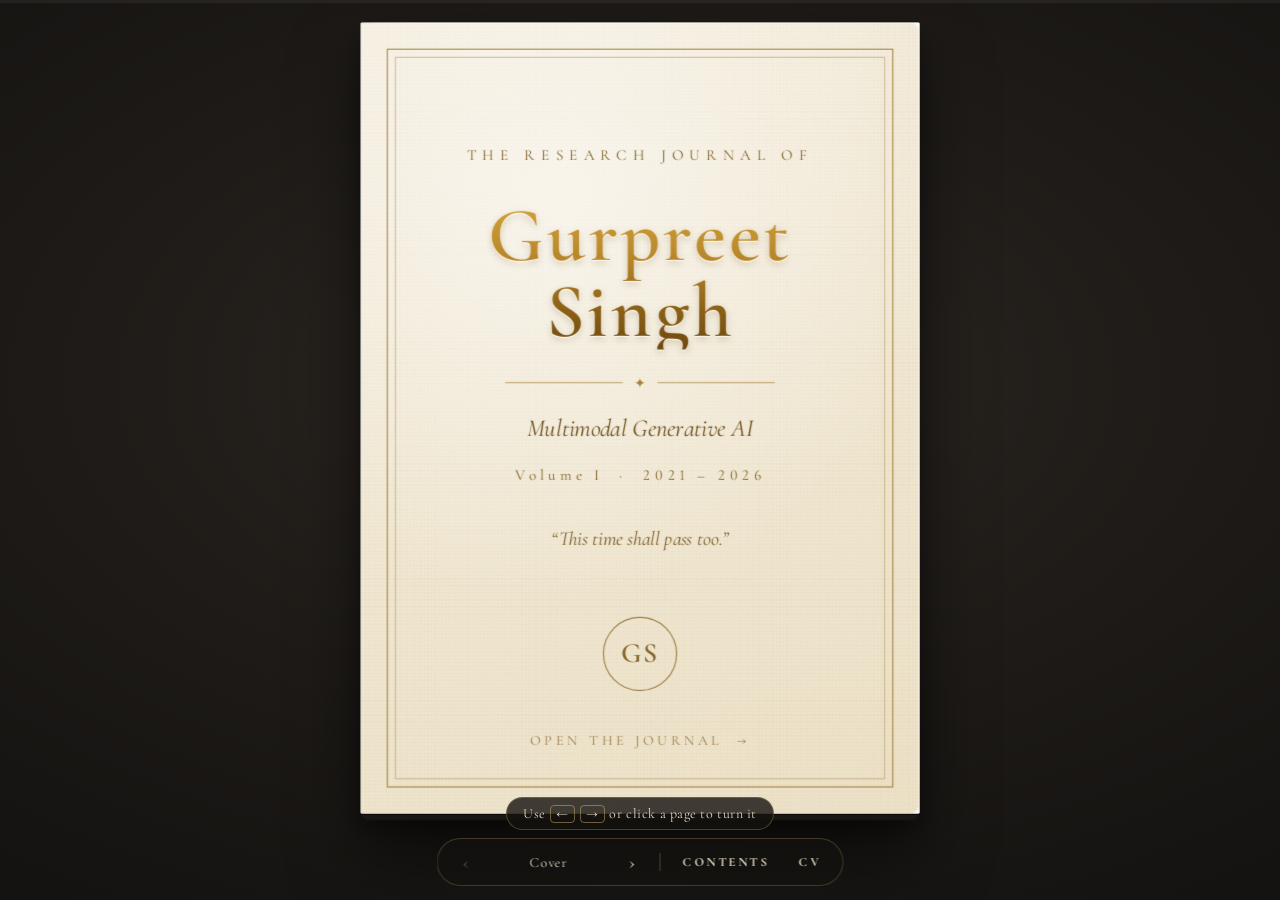
==== index.html @ 4947794e "Research journal website A book-style personal academic site: cover-to-cover reading with 3D page tu" ====
<!doctype html>
<html lang="en">
<head>
<meta charset="utf-8">
<meta name="viewport" content="width=device-width, initial-scale=1, viewport-fit=cover">
<title>Gurpreet Singh — A Research Journal</title>
<meta name="description" content="Gurpreet Singh, MSc (by Research) student at Universiti Putra Malaysia, working on multimodal generative AI: generating sound and music from images. Read his research journal from cover to cover.">
<meta name="author" content="Gurpreet Singh">
<meta property="og:title" content="Gurpreet Singh — A Research Journal">
<meta property="og:description" content="Multimodal generative AI researcher at Universiti Putra Malaysia. Best Paper Award, IEEE ISCI 2026.">
<meta property="og:type" content="profile">
<meta property="og:image" content="assets/img/portrait.jpg">
<meta name="theme-color" content="#1b1916">
<link rel="icon" href="assets/img/favicon.svg" type="image/svg+xml">
<link rel="preconnect" href="https://fonts.googleapis.com">
<link rel="preconnect" href="https://fonts.gstatic.com" crossorigin>
<link href="https://fonts.googleapis.com/css2?family=Cormorant+Garamond:ital,wght@0,500;0,600;0,700;1,500;1,600&family=EB+Garamond:ital,wght@0,400;0,500;0,600;1,400;1,500&display=swap" rel="stylesheet">
<link rel="stylesheet" href="assets/css/book.css">
<script>document.documentElement.classList.add('js');</script>
<script type="application/ld+json">
{"@context":"https://schema.org","@type":"Person","name":"Gurpreet Singh",
 "jobTitle":"MSc (by Research) student in Computer Science",
 "affiliation":{"@type":"CollegeOrUniversity","name":"Universiti Putra Malaysia"},
 "alumniOf":{"@type":"CollegeOrUniversity","name":"Woosong University"},
 "email":"mailto:gs75240@student.upm.edu.my",
 "sameAs":["https://orcid.org/0000-0003-3584-1283","https://scholar.google.com/citations?user=wusDrJgAAAAJ"],
 "knowsAbout":["Multimodal generative AI","Latent diffusion","Image-to-audio generation","Vision-language models"]}
</script>
</head>
<body>

<div class="progress" aria-hidden="true"><span id="progress"></span></div>

<main class="scene" id="scene">
<div class="stage" id="stage">
<div class="book" id="book" aria-label="Gurpreet Singh — A Research Journal">

<!-- 0 · COVER -->
<section class="page cover bare" id="cover" data-chapter="Cover">
  <div class="cover-inner">
    <div class="cover-frame">
      <p class="cover-kicker">The Research Journal of</p>
      <h1 class="cover-name">Gurpreet<br>Singh</h1>
      <div class="cover-orn" aria-hidden="true"><span></span><i>✦</i><span></span></div>
      <p class="cover-sub">Multimodal Generative AI</p>
      <p class="cover-vol">Volume I &nbsp;·&nbsp; 2021 – 2026</p>
      <p class="cover-quote">“This time shall pass too.”</p>
      <div class="cover-mono" aria-hidden="true">GS</div>
      <p class="cover-hint">Open the journal &nbsp;→</p>
    </div>
  </div>
</section>

<!-- 1 · FRONTISPIECE (verso) -->
<section class="page bare" id="frontispiece" data-chapter="Frontispiece">
  <div class="pg">
    <div class="body center-col">
      <figure class="frontis">
        <img src="assets/img/portrait.jpg" alt="Portrait of Gurpreet Singh in a navy suit and tie" width="1080" height="1080">
        <figcaption>The author, 2026</figcaption>
      </figure>
      <blockquote class="my-quote">
        <p>“This time shall pass too.”</p>
        <cite>— the line I live by</cite>
      </blockquote>
    </div>
  </div>
</section>

<!-- 2 · TITLE PAGE (recto) -->
<section class="page bare" id="title" data-chapter="Title">
  <div class="pg">
    <div class="body title-page">
      <p class="tp-kicker">A Research Journal</p>
      <h2 class="tp-name">Gurpreet Singh</h2>
      <p class="tp-sub">On teaching machines to hear what images show</p>
      <div class="orn" aria-hidden="true">❦</div>
      <p class="tp-aff">Master of Science (by Research) in Computer Science<br>Faculty of Computer Science and Information Technology<br>Universiti Putra Malaysia</p>
      <p class="tp-places">India &nbsp;·&nbsp; South Korea &nbsp;·&nbsp; Japan &nbsp;·&nbsp; Malaysia</p>
      <p class="tp-vol">Volume I &nbsp;·&nbsp; MMXXI – MMXXVI</p>
    </div>
  </div>
</section>

<!-- 3 · HOW TO READ (verso) -->
<section class="page" id="reading" data-chapter="How to read this journal">
  <div class="pg">
    <header class="rh"></header>
    <div class="body small-print">
      <h3 class="mini-h">How to read this journal</h3>
      <ul class="howto">
        <li><b>Turn a page</b> with the → and ← keys, by clicking the right or left page, or with the arrows below the book.</li>
        <li><b>On a phone</b>, swipe left and right.</li>
        <li><b>Jump to a chapter</b> from the Contents on the facing page.</li>
        <li><b>Download the CV</b> at any time from the button below the book.</li>
      </ul>
      <div class="orn small" aria-hidden="true">✦</div>
      <p>Every fact in these pages is taken from my academic record, publications and certificates. Photographs are from my own collection.</p>
      <div class="imprint">
        <p>© 2026 Gurpreet Singh</p>
        <p>Text current as of November 2026</p>
        <p>Set in Cormorant Garamond and EB Garamond</p>
      </div>
    </div>
    <p class="maxim">Read the whole story before you judge the chapter.</p>
    <footer class="folio"></footer>
  </div>
</section>

<!-- 4 · CONTENTS (recto) -->
<section class="page" id="contents" data-chapter="Contents">
  <div class="pg">
    <header class="rh"></header>
    <div class="body">
      <h3 class="section-h">Contents</h3>
      <ol class="toc">
        <li><a data-goto="preface"><span class="t">Preface</span><span class="d"></span><span class="pn"></span></a></li>
        <li><a data-goto="voices"><span class="n"></span><span class="t">Voices for the Hard Chapters</span><span class="d"></span><span class="pn"></span></a></li>
        <li><a data-goto="ch1"><span class="n">I</span><span class="t">Beginnings — India</span><span class="d"></span><span class="pn"></span></a></li>
        <li><a data-goto="ch2"><span class="n">II</span><span class="t">Four Years in Daejeon</span><span class="d"></span><span class="pn"></span></a></li>
        <li><a data-goto="ch3"><span class="n">III</span><span class="t">A Scholar's Journey to Japan</span><span class="d"></span><span class="pn"></span></a></li>
        <li><a data-goto="graduation"><span class="n"></span><span class="t">Interlude — Graduation, 2025</span><span class="d"></span><span class="pn"></span></a></li>
        <li><a data-goto="ch4"><span class="n">IV</span><span class="t">Serdang, Malaysia</span><span class="d"></span><span class="pn"></span></a></li>
        <li><a data-goto="ch5"><span class="n">V</span><span class="t">Hearing What Images Show</span><span class="d"></span><span class="pn"></span></a></li>
        <li><a data-goto="ch6"><span class="n">VI</span><span class="t">Publications</span><span class="d"></span><span class="pn"></span></a></li>
        <li><a data-goto="ch7"><span class="n">VII</span><span class="t">Honours and Awards</span><span class="d"></span><span class="pn"></span></a></li>
        <li><a data-goto="ch8"><span class="n">VIII</span><span class="t">Service and Teaching</span><span class="d"></span><span class="pn"></span></a></li>
        <li><a data-goto="appendix"><span class="n"></span><span class="t">Appendix — Skills and Languages</span><span class="d"></span><span class="pn"></span></a></li>
        <li><a data-goto="places"><span class="n"></span><span class="t">Places in this Journal</span><span class="d"></span><span class="pn"></span></a></li>
        <li><a data-goto="colophon"><span class="n"></span><span class="t">Colophon and Correspondence</span><span class="d"></span><span class="pn"></span></a></li>
      </ol>
    </div>
    <p class="maxim">Know where you're going before anyone asks.</p>
    <footer class="folio"></footer>
  </div>
</section>

<!-- 5 · PREFACE (verso) -->
<section class="page" id="preface" data-chapter="Preface">
  <div class="pg">
    <header class="rh"></header>
    <div class="body">
      <h3 class="section-h">Preface</h3>
      <p class="dropcap">If you look at a photograph of a shoreline, a forest or a busy street, you can almost hear it. My research asks whether a machine can learn to do the same: to look at a single image and produce the sound or music that belongs to it.</p>
      <p>This journal collects the five years that led me to that question. It begins in India, continues through four years of study in Daejeon, South Korea, and a scholarship journey to Japan, and arrives at Universiti Putra Malaysia, where I am now a Master of Science (by Research) student in computer science.</p>
      <p>The chapters follow the places in order. Photographs appear as plates between them, and the papers I have written are gathered in a bibliography near the end. You can read it from cover to cover, as it was written, or jump to any chapter from the contents.</p>
      <p class="sign">— Gurpreet Singh<br><span>Serdang, November 2026</span></p>
    </div>
    <p class="maxim">I don't wait for the perfect moment. I make the moment perfect.</p>
    <footer class="folio"></footer>
  </div>
</section>

<!-- 6 · AT A GLANCE (recto) -->
<section class="page" id="glance" data-chapter="Preface">
  <div class="pg">
    <header class="rh"></header>
    <div class="body">
      <h3 class="mini-h">At a glance</h3>
      <dl class="glance">
        <div><dt>4</dt><dd>peer-reviewed papers in 2026, all as first author</dd></div>
        <div><dt>Best Paper</dt><dd>IEEE Symposium on Computers &amp; Informatics (ISCI 2026), Kuala Lumpur</dd></div>
        <div><dt>3.94 / 4.50</dt><dd>BSc in Data Science, Woosong University — First Class with Distinction</dd></div>
        <div><dt>Winning team</dt><dd>Young Leaders in Project competition, Xiamen University, China, 2026</dd></div>
        <div><dt>SIGGRAPH Asia</dt><dd>Selected Student Volunteer, Kuala Lumpur, December 2026</dd></div>
      </dl>
      <p class="quiet">Research interests: multimodal generative AI, cross-modal representation learning, latent diffusion for audio and music, vision–language models, and the evaluation of multimodal foundation models.</p>
    </div>
    <p class="maxim">Let results do the talking — and give them plenty to say.</p>
    <footer class="folio"></footer>
  </div>
</section>

<!-- VOICES I (verso) -->
<section class="page" id="voices" data-chapter="Voices">
  <div class="pg">
    <header class="rh"></header>
    <div class="body">
      <h3 class="section-h">Voices for the Hard Chapters</h3>
      <p class="voices-intro">When a chapter turns hard, I read these six. Each wrote through prison, illness, heartbreak or neglect — and the work outlived the sadness.</p>
      <div class="voice">
        <img src="assets/img/voices/dostoevsky.jpg" alt="Portrait of Fyodor Dostoevsky by Vasily Perov, 1872" loading="lazy">
        <div><p class="v-line">“Pain and suffering are always inevitable for a large intelligence and a deep heart.”</p>
        <p class="v-who">Fyodor Dostoevsky, 1821–1881 · <i>Crime and Punishment</i></p>
        <p class="v-life">Faced a mock execution in 1849, then four years of hard labour in Siberia.</p></div>
      </div>
      <div class="voice">
        <img src="assets/img/voices/kafka.jpg" alt="Photograph of Franz Kafka, 1923" loading="lazy">
        <div><p class="v-line">“A cage went in search of a bird.”</p>
        <p class="v-who">Franz Kafka, 1883–1924 · <i>Zürau Aphorisms</i></p>
        <p class="v-life">Asked his friend Max Brod to burn his unpublished work; died of tuberculosis at forty.</p></div>
      </div>
      <div class="voice">
        <img src="assets/img/voices/keats.jpg" alt="Portrait of John Keats by William Hilton" loading="lazy">
        <div><p class="v-line">“Here lies one whose name was writ in water.”</p>
        <p class="v-who">John Keats, 1795–1821 · <i>his chosen epitaph</i></p>
        <p class="v-life">Died in Rome at twenty-five, convinced his poetry would be forgotten.</p></div>
      </div>
    </div>
    <p class="maxim">Sadness is a chapter, not the book.</p>
    <footer class="folio"></footer>
  </div>
</section>

<!-- VOICES II (recto) -->
<section class="page" id="voices2" data-chapter="Voices">
  <div class="pg">
    <header class="rh"></header>
    <div class="body">
      <div class="voice">
        <img src="assets/img/voices/kierkegaard.jpg" alt="Pencil sketch of Søren Kierkegaard, around 1840" loading="lazy">
        <div><p class="v-line">“Life can only be understood backwards; but it must be lived forwards.”</p>
        <p class="v-who">Søren Kierkegaard, 1813–1855 · <i>Journals, 1843</i></p>
        <p class="v-life">Broke off his engagement to Regine Olsen, the love of his life, and died at forty-two.</p></div>
      </div>
      <div class="voice">
        <img src="assets/img/voices/nietzsche.jpg" alt="Photograph of Friedrich Nietzsche, around 1875" loading="lazy">
        <div><p class="v-line">“He who has a why to live can bear almost any how.”</p>
        <p class="v-who">Friedrich Nietzsche, 1844–1900 · <i>Twilight of the Idols</i></p>
        <p class="v-life">Collapsed in Turin in 1889 and spent his last eleven years unable to write.</p></div>
      </div>
      <div class="voice">
        <img src="assets/img/voices/schopenhauer.jpg" alt="Photograph of Arthur Schopenhauer, 1859" loading="lazy">
        <div><p class="v-line">“Life swings like a pendulum backward and forward between pain and boredom.”</p>
        <p class="v-who">Arthur Schopenhauer, 1788–1860 · <i>The World as Will and Representation</i></p>
        <p class="v-life">His masterwork was ignored for over thirty years; recognition came only in his final decade.</p></div>
      </div>
      <p class="voices-close">Their sadness was real, and so was what they made of it.<br><span>This time shall pass too.</span></p>
    </div>
    <p class="maxim">Great minds lost things too. What they built next is the story.</p>
    <footer class="folio"></footer>
  </div>
</section>

<!-- 7 · CHAPTER I — INDIA (verso) -->
<section class="page chapter" id="ch1" data-chapter="I · Beginnings">
  <div class="pg">
    <header class="rh"></header>
    <div class="body">
      <p class="ch-num">Chapter I</p>
      <h3 class="ch-title">Beginnings — India</h3>
      <p class="ch-epi">Before machine learning, there was security: learning how systems fail.</p>
      <p class="dropcap">My first serious study of computing was on the defensive side. Between 2018 and 2020 I completed a two-year Certification in Advanced Cybersecurity at CyberX Technologies in India, learning networking, system security, ethical hacking and digital forensics.</p>
      <ul class="timeline">
        <li><span class="yr">2011</span><span>All India Rank 1187 in the Unified Cyber Olympiad (UCO), a national computer and information-technology olympiad.</span></li>
        <li><span class="yr">2018–20</span><span>Certification in Advanced Cybersecurity (CACS), CyberX Technologies — a two-year diploma.</span></li>
        <li><span class="yr">2021–22</span><span>Invited guest lecture on cybersecurity for undergraduate students at the Jaypee Institute of Information Technology (JIIT), recorded in the JIIT Annual Report 2021–22.</span></li>
      </ul>
    </div>
    <p class="maxim">Learn how things break before you try to build them.</p>
    <footer class="folio"></footer>
  </div>
</section>

<!-- 8 · CHAPTER II — KOREA (recto) -->
<section class="page chapter" id="ch2" data-chapter="II · Daejeon">
  <div class="pg">
    <header class="rh"></header>
    <div class="body">
      <p class="ch-num">Chapter II</p>
      <h3 class="ch-title">Four Years in Daejeon</h3>
      <p class="ch-epi">Woosong University, South Korea · 2021 – 2025</p>
      <p class="dropcap">In February 2021 I began a Bachelor of Science at the Endicott College of International Studies, Woosong University, majoring in Data Science in the Department of Future Technologies, with a minor in the Future Technology Management Convergence Track.</p>
      <p>I graduated in February 2025 with First Class with Distinction and a cumulative GPA of 3.94 out of 4.50. A merit scholarship supported every semester of the degree — 50% each term, rising to 70% in one. The courses I enjoyed most, and earned A+ in, were Generative AI, Essential Mathematics for AI, AI and Digital Forensics, Algorithms and Cybersecurity.</p>
      <p>My final-year capstone project ranked first among 300 students.</p>
      <div class="facts">
        <div><b>3.94</b><span>CGPA out of 4.50</span></div>
        <div><b>1st</b><span>of 300 capstone projects</span></div>
        <div><b>8 / 8</b><span>semesters on merit scholarship</span></div>
      </div>
    </div>
    <p class="maxim">Talent opens the door. Discipline keeps it open.</p>
    <footer class="folio"></footer>
  </div>
</section>

<!-- 9 · KOREA CONTINUED (verso) -->
<section class="page" id="ch2b" data-chapter="II · Daejeon">
  <div class="pg">
    <header class="rh"></header>
    <div class="body">
      <h4 class="sub-h">Beyond the classroom</h4>
      <p>From 2021 to 2024 I was president and instructor of the university's Cybersecurity Club, which grew to more than a hundred students from many countries. I taught its workshops on networking fundamentals, ethical hacking and network defence. I also served as a Resident Assistant at SolBridge International School of Business.</p>
      <h4 class="sub-h">Industry projects</h4>
      <ul class="entries">
        <li><b>SeAH Steel Industries</b>, Seoul · 2024 — a computer-vision and OCR system that reads steel-bundle IDs on a moving conveyor, coping with tilted rods, occlusion and motion blur. <i>Capstone Project Completion Award.</i></li>
        <li><b>Netvision Telecom</b>, Daejeon · 2024 — a CNN-based waste-classification system.</li>
        <li><b>Daejeon University &amp; Chungnam National University hackathon</b> · 2024 — team lead for a three-day prototype of a regional food-ordering service.</li>
      </ul>
      <p class="quiet">Also in Korea: Cybersecurity Club President Award, LINC 3.0 Participation Award and recognition from the Daejeon Integrated Support Centre for Foreign Residents (2024); an award at the UCLG World Congress, Daejeon (2022).</p>
    </div>
    <p class="maxim">Lead when nobody asks you to. That's when it counts.</p>
    <footer class="folio"></footer>
  </div>
</section>

<!-- 10 · PLATES KOREA (recto) -->
<section class="page plates" id="plates-korea" data-chapter="Plates">
  <div class="pg">
    <header class="rh"></header>
    <div class="body plate-col">
      <figure class="plate">
        <img src="assets/img/woosong.jpg" alt="Gurpreet Singh in a long coat beside the Woosong University flag" loading="lazy" style="object-position:50% 30%">
        <figcaption><span class="pl">Plate I</span> At Woosong University, Daejeon.</figcaption>
      </figure>
      <figure class="plate">
        <img src="assets/img/seoul.jpg" alt="Gurpreet Singh standing in front of an illuminated I Love Seoul sign" loading="lazy">
        <figcaption><span class="pl">Plate II</span> Seoul.</figcaption>
      </figure>
    </div>
    <p class="maxim">Go where you're a stranger. That's where you grow.</p>
    <footer class="folio"></footer>
  </div>
</section>

<!-- 11 · PLATE SCHOLARS (verso) -->
<section class="page plates" id="plate-scholars" data-chapter="Plates">
  <div class="pg">
    <header class="rh"></header>
    <div class="body plate-col">
      <figure class="plate tall">
        <img src="assets/img/scholars-ceremony.jpg" alt="Gurpreet Singh receiving a certificate at the Woosong Scholars Certificate ceremony in 2024" loading="lazy" style="object-position:50% 25%">
        <figcaption><span class="pl">Plate III</span> Receiving the Woosong Scholars Certificate, Daejeon, 2024 — one of thirty students selected across the university.</figcaption>
      </figure>
    </div>
    <p class="maxim">Being selected is good. Deserving it every day is better.</p>
    <footer class="folio"></footer>
  </div>
</section>

<!-- 12 · CHAPTER III — JAPAN (recto) -->
<section class="page chapter" id="ch3" data-chapter="III · Japan">
  <div class="pg">
    <header class="rh"></header>
    <div class="body">
      <p class="ch-num">Chapter III</p>
      <h3 class="ch-title">A Scholar's Journey to Japan</h3>
      <p class="ch-epi">Fukuoka and Osaka · 2024</p>
      <p class="dropcap">In 2024 I was named a Woosong Foundation Scholar, one of thirty students chosen from across the university for a fully funded programme in Fukuoka and Osaka. The photographs in this chapter come from that visit.</p>
      <figure class="plate inline">
        <img src="assets/img/japan-hills.jpg" alt="Green rolling hills under low clouds in Japan" loading="lazy">
        <figcaption><span class="pl">Plate IV</span> Japan, 2024.</figcaption>
      </figure>
    </div>
    <p class="maxim">Opportunity doesn't knock twice. Answer — and dress for it.</p>
    <footer class="folio"></footer>
  </div>
</section>

<!-- 13 · PLATES JAPAN (verso) -->
<section class="page plates" id="plates-japan" data-chapter="Plates">
  <div class="pg">
    <header class="rh"></header>
    <div class="body plate-col">
      <figure class="plate">
        <img src="assets/img/japan-3.jpg" alt="Gurpreet Singh sitting on a rock on a green hillside in Japan" loading="lazy" style="object-position:62% 50%">
        <figcaption><span class="pl">Plate V</span> On the hillside, Japan, 2024.</figcaption>
      </figure>
      <figure class="plate">
        <img src="assets/img/japan-1.jpg" alt="Gurpreet Singh standing in a wide green meadow with a tree behind him, Japan" loading="lazy">
        <figcaption><span class="pl">Plate VI</span> A meadow under the clouds, Japan, 2024.</figcaption>
      </figure>
    </div>
    <p class="maxim">Stand still long enough to see how far you've come.</p>
    <footer class="folio"></footer>
  </div>
</section>

<!-- 14 · INTERLUDE — GRADUATION (recto) -->
<section class="page" id="graduation" data-chapter="Interlude">
  <div class="pg">
    <header class="rh"></header>
    <div class="body">
      <h3 class="section-h">Interlude — Graduation, 2025</h3>
      <p>In February 2025 I graduated from Woosong University with a Bachelor of Science in Data Science, First Class with Distinction.</p>
      <div class="plate-pair">
        <figure class="plate">
          <img src="assets/img/graduation-stage.jpg" alt="Gurpreet Singh in academic dress receiving his degree on stage" loading="lazy">
          <figcaption><span class="pl">Plate VII</span> On stage.</figcaption>
        </figure>
        <figure class="plate">
          <img src="assets/img/diploma.jpg" alt="Gurpreet Singh in a graduation gown shaking hands with a professor" loading="lazy" style="object-position:50% 30%">
          <figcaption><span class="pl">Plate VIII</span> Diploma in hand.</figcaption>
        </figure>
      </div>
    </div>
    <p class="maxim">A degree is a receipt. What you do with it is the investment.</p>
    <footer class="folio"></footer>
  </div>
</section>

<!-- 15 · CHAPTER IV — MALAYSIA (verso) -->
<section class="page chapter" id="ch4" data-chapter="IV · Serdang">
  <div class="pg">
    <header class="rh"></header>
    <div class="body">
      <p class="ch-num">Chapter IV</p>
      <h3 class="ch-title">Serdang, Malaysia</h3>
      <p class="ch-epi">Universiti Putra Malaysia · 2026 –</p>
      <div class="side-photo">
        <figure class="plate">
          <img src="assets/img/upm.jpg" alt="Gurpreet Singh standing in front of a Universiti Putra Malaysia banner" loading="lazy" style="object-position:50% 40%">
          <figcaption><span class="pl">Plate IX</span> UPM, 2026.</figcaption>
        </figure>
        <div>
          <p class="dropcap">In March 2026 I began a Master of Science (by Research) in Computer Science at the Faculty of Computer Science and Information Technology, Universiti Putra Malaysia, supervised by Ts. Dr. Siti Khadijah Ali.</p>
          <p>My thesis, in the field of computer graphics, is on cross-modal generation: producing audio and music from still images with latent diffusion. I expect to complete it in March 2028.</p>
        </div>
      </div>
      <p>Within the first year came the IEEE ISCI 2026 Best Paper Award in Kuala Lumpur, and a place as a student volunteer at SIGGRAPH Asia 2026 in the same city.</p>
    </div>
    <p class="maxim">Change the city if you must. Never change the standard.</p>
    <footer class="folio"></footer>
  </div>
</section>

<!-- 16 · CHAPTER V — RESEARCH (recto) -->
<section class="page chapter" id="ch5" data-chapter="V · Research">
  <div class="pg">
    <header class="rh"></header>
    <div class="body">
      <p class="ch-num">Chapter V</p>
      <h3 class="ch-title">Hearing What Images Show</h3>
      <p class="ch-epi">From a single picture to a minute of sound</p>
      <h4 class="sub-h">LongSoundscape · Best Paper Award, IEEE ISCI 2026</h4>
      <p class="dropcap">Most image-to-audio models stop at about ten seconds, because they are trained on short windows. LongSoundscape reaches 30 to 60 seconds without retraining. CLIP identifies the main sound source in an image, a planner lays out overlapping segments that each describe a variation of that sound, AudioLDM generates every segment, and cosine crossfades join them into one continuous soundscape — three to six times the usual length.</p>
      <figure class="flow" aria-label="LongSoundscape pipeline">
        <div class="step"><b>Image</b><span>one photograph</span></div><i>→</i>
        <div class="step"><b>CLIP</b><span>finds the sound source</span></div><i>→</i>
        <div class="step"><b>Planner</b><span>overlapping segments</span></div>
        <div class="step"><b>AudioLDM</b><span>generates each segment</span></div><i>→</i>
        <div class="step"><b>Crossfade</b><span>joins the segments</span></div><i>→</i>
        <div class="step out"><b>30–60 s</b><span>continuous soundscape</span></div>
        <figcaption>Figure 1 — How LongSoundscape turns one image into a minute of sound.</figcaption>
      </figure>
      <p class="quiet">With Ts. Dr. Siti Khadijah Ali. Proceedings of the IEEE Symposium on Computers &amp; Informatics, Kuala Lumpur, 2026.</p>
    </div>
    <p class="maxim">Don't settle for ten seconds when the world deserves a minute.</p>
    <footer class="folio"></footer>
  </div>
</section>

<!-- 17 · RESEARCH CONTINUED (verso) -->
<section class="page" id="ch5b" data-chapter="V · Research">
  <div class="pg">
    <header class="rh"></header>
    <div class="body">
      <h4 class="sub-h">SC-M2U · music from the layout of an image</h4>
      <p>SC-M2U encodes the foreground and the background of an image separately and routes each through gated cross-modal attention to its own music stem: the foreground shapes the melody, the background the accompaniment. Region-aware conditioning beat a single global embedding, though only by a small margin — a result that pushes me towards models whose representations are learned, not just assembled.</p>
      <h4 class="sub-h">Reading the whole field</h4>
      <p>Alongside the systems, I write systematic reviews that follow the PRISMA 2020 method, with reproducible search and screening pipelines in Python:</p>
      <ul class="entries tight">
        <li>215 studies on unified models that understand and generate images, video and speech;</li>
        <li>238 studies on text-to-comic and manga generation;</li>
        <li>176 studies on multimodality in cybersecurity (manuscript).</li>
      </ul>
      <p class="quiet">Their clearest lesson: results across papers are often not comparable, and key comparisons rarely report variance.</p>
    </div>
    <p class="maxim">Small result? Say so. Honesty is a competitive advantage.</p>
    <footer class="folio"></footer>
  </div>
</section>

<!-- 18 · CHAPTER VI — PUBLICATIONS (recto) -->
<section class="page chapter" id="ch6" data-chapter="VI · Publications">
  <div class="pg">
    <header class="rh"></header>
    <div class="body">
      <p class="ch-num">Chapter VI</p>
      <h3 class="ch-title">Publications</h3>
      <ol class="biblio">
        <li><span class="tag">J3</span><div><b>G. Singh</b>, “Unified Multimodal Foundation Models Across Vision, Speech, and Language: A Systematic Review,” <i>Quillstone Journal of Multidisciplinary Research</i>, 2026. Accepted, in press.</div></li>
        <li><span class="tag">J2</span><div><b>G. Singh</b>, “Text-to-Comic and Manga Generation: A Systematic Review of Methods, Datasets and Evaluation, 2020–2026,” <i>ReCIBE</i>, Universidad de Guadalajara, 2026. Accepted, in press.</div></li>
        <li><span class="tag">J1</span><div><b>G. Singh</b>, “SC-M2U: Mapping Spatial Composition in Images to Multi-Track Music Through Cross-Modal Gated Alignment,” <i>ICTACT Journal on Image and Video Processing</i>, 17(1), 4034–4041, 2026. <a href="https://doi.org/10.21917/ijivp.2026.0564" target="_blank" rel="noopener">doi:10.21917/ijivp.2026.0564</a></div></li>
        <li><span class="tag">C1</span><div><b>G. Singh</b> and S. K. Ali, “LongSoundscape: Hierarchical Image-to-Long-Audio Generation Using Segment-Wise Latent Diffusion,” <i>Proc. IEEE Symposium on Computers &amp; Informatics (ISCI 2026)</i>, Kuala Lumpur, 2026. <b class="award">Best Paper Award.</b></div></li>
      </ol>
      <p class="quiet center">Full list on <a href="https://scholar.google.com/citations?user=wusDrJgAAAAJ" target="_blank" rel="noopener">Google Scholar</a> · <a href="https://orcid.org/0000-0003-3584-1283" target="_blank" rel="noopener">ORCID</a></p>
    </div>
    <p class="maxim">Ideas are cheap. Published work is the currency.</p>
    <footer class="folio"></footer>
  </div>
</section>

<!-- 19 · CHAPTER VII — HONOURS (verso) -->
<section class="page chapter" id="ch7" data-chapter="VII · Honours">
  <div class="pg">
    <header class="rh"></header>
    <div class="body">
      <p class="ch-num">Chapter VII</p>
      <h3 class="ch-title">Honours and Awards</h3>
      <ul class="timeline honours">
        <li><span class="yr">2026</span><span><b>Best Paper Award</b>, IEEE Symposium on Computers &amp; Informatics (ISCI 2026), Kuala Lumpur.</span></li>
        <li><span class="yr">2026</span><span><b>Winning team</b>, Young Leaders in Project competition, Xiamen University, China.</span></li>
        <li><span class="yr">2024</span><span><b>Woosong Foundation Scholar</b> — one of thirty students selected university-wide for a funded programme in Japan.</span></li>
        <li><span class="yr">2024</span><span><b>First Place</b>, Final-Year Capstone Project, Woosong University (first of 300).</span></li>
        <li><span class="yr">2021–25</span><span><b>Academic Merit Scholarship</b>, Woosong University, every semester.</span></li>
        <li><span class="yr">2024</span><span>Cybersecurity Club President Award · SeAH Steel Capstone Completion Award · LINC 3.0 Participation Award.</span></li>
        <li><span class="yr">2022</span><span>Award, UCLG World Congress, Daejeon.</span></li>
        <li><span class="yr">2011</span><span>All India Rank 1187, Unified Cyber Olympiad.</span></li>
      </ul>
    </div>
    <p class="maxim">Win quietly. Let the record make the noise.</p>
    <footer class="folio"></footer>
  </div>
</section>

<!-- 20 · PLATES TEACHING (recto) -->
<section class="page plates" id="plates-teaching" data-chapter="Plates">
  <div class="pg">
    <header class="rh"></header>
    <div class="body plate-col">
      <figure class="plate">
        <img src="assets/img/lecture.jpg" alt="Gurpreet Singh presenting a slide titled Image to Text in a classroom" loading="lazy" style="object-position:50% 45%">
        <figcaption><span class="pl">Plate X</span> Presenting work on image-to-text generation.</figcaption>
      </figure>
      <figure class="plate">
        <img src="assets/img/talk-korea.jpg" alt="Gurpreet Singh holding flowers beside a screen that reads thank you in Korean" loading="lazy" style="object-position:50% 35%">
        <figcaption><span class="pl">Plate XI</span> “감사합니다” — the closing slide of a talk in Korea.</figcaption>
      </figure>
    </div>
    <p class="maxim">Explain it simply, or you haven't won the argument.</p>
    <footer class="folio"></footer>
  </div>
</section>

<!-- 21 · CHAPTER VIII — SERVICE (verso) -->
<section class="page chapter" id="ch8" data-chapter="VIII · Service">
  <div class="pg">
    <header class="rh"></header>
    <div class="body">
      <p class="ch-num">Chapter VIII</p>
      <h3 class="ch-title">Service and Teaching</h3>
      <ul class="entries">
        <li><b>Student Volunteer, SIGGRAPH Asia 2026</b> · 30 Nov – 4 Dec 2026<br><span class="quiet">ACM SIGGRAPH Conference and Exhibition on Computer Graphics and Interactive Techniques in Asia, Kuala Lumpur Convention Centre.</span></li>
        <li><b>President and Instructor, Cybersecurity Club</b> · 2021 – 2024<br><span class="quiet">Woosong University; workshops on networking, ethical hacking and network defence.</span></li>
        <li><b>Invited Guest Lecturer</b> · 2021 – 2022<br><span class="quiet">Jaypee Institute of Information Technology, India — cybersecurity for undergraduates.</span></li>
        <li><b>Resident Assistant</b> · 2021 – 2022<br><span class="quiet">SolBridge International School of Business, Daejeon.</span></li>
      </ul>
      <h4 class="sub-h">Conferences attended</h4>
      <p class="quiet">IEEE ISCI 2026, Kuala Lumpur (author and presenter) · SECON International, 4th Annual ISC2 Chapter Conference, 2025 · The European AI Conference, 2025 · International Conference on Platform and AI Society in Asia.</p>
    </div>
    <p class="maxim">Show up for the work nobody notices. Someone always does.</p>
    <footer class="folio"></footer>
  </div>
</section>

<!-- 22 · APPENDIX (recto) -->
<section class="page" id="appendix" data-chapter="Appendix">
  <div class="pg">
    <header class="rh"></header>
    <div class="body">
      <h3 class="section-h">Appendix — Skills and Languages</h3>
      <dl class="defs">
        <dt>Research</dt><dd>Multimodal generative AI, latent diffusion (AudioLDM), vision–language models (CLIP), cross-modal attention, computer vision and OCR, systematic reviews (PRISMA 2020).</dd>
        <dt>Programming</dt><dd>Python, R, SQL, JavaScript.</dd>
        <dt>Machine learning</dt><dd>PyTorch, TensorFlow, Keras, Hugging Face, OpenCV.</dd>
        <dt>Tools</dt><dd>Git, Docker, Linux, LaTeX, Google Cloud, AWS, Zotero.</dd>
        <dt>Security</dt><dd>Networking, system security, ethical hacking, digital forensics.</dd>
        <dt>Languages</dt><dd>English (fluent; TOEIC 915/990) · Hindi and Punjabi (native) · Korean (intermediate) · Bahasa Malaysia (basic).</dd>
        <dt>Certificates</dt><dd>Advanced Cybersecurity (CACS, two-year diploma) · Scrum Foundation Professional (CertiProf) · Introduction to Cybersecurity (Cisco) · Blockchain Essentials (IBM).</dd>
        <dt>Industry</dt><dd>SeAH Steel Industries (2024) · Netvision Telecom (2024) · Mentorness, NLP remote intern (2024).</dd>
      </dl>
    </div>
    <p class="maxim">Skills are what you have. Character is how you use them.</p>
    <footer class="folio"></footer>
  </div>
</section>

<!-- 23 · PLACES (verso) -->
<section class="page" id="places" data-chapter="Places">
  <div class="pg">
    <header class="rh"></header>
    <div class="body">
      <h3 class="section-h">Places in this Journal</h3>
      <ul class="places">
        <li><span class="pl-name">India</span><span class="pl-what">beginnings · cybersecurity diploma · JIIT lecture</span></li>
        <li><span class="pl-name">South Korea</span><span class="pl-what">Daejeon and Seoul · BSc, 2021–2025</span></li>
        <li><span class="pl-name">Japan</span><span class="pl-what">Fukuoka and Osaka · Woosong Foundation Scholar, 2024</span></li>
        <li><span class="pl-name">Malaysia</span><span class="pl-what">Serdang and Kuala Lumpur · MSc by Research, 2026–</span></li>
        <li><span class="pl-name">China</span><span class="pl-what">Xiamen University · Young Leaders in Project, 2026</span></li>
      </ul>
      <figure class="plate inline">
        <img src="assets/img/seaside.jpg" alt="Gurpreet Singh standing on a pebble beach by the sea under a blue sky" loading="lazy" style="object-position:50% 45%">
        <figcaption><span class="pl">Plate XII</span> Between chapters.</figcaption>
      </figure>
    </div>
    <p class="maxim">Home is wherever the work is worth doing.</p>
    <footer class="folio"></footer>
  </div>
</section>

<!-- 24 · COLOPHON (recto) -->
<section class="page" id="colophon" data-chapter="Colophon">
  <div class="pg">
    <header class="rh"></header>
    <div class="body colophon">
      <h3 class="section-h">Correspondence</h3>
      <p>I am glad to hear from researchers, labs and programmes working on multimodal generation, audio, vision–language models or their evaluation.</p>
      <ul class="contact">
        <li><span>Email</span><a href="mailto:gs75240@student.upm.edu.my">gs75240@student.upm.edu.my</a></li>
        <li><span>ORCID</span><a href="https://orcid.org/0000-0003-3584-1283" target="_blank" rel="noopener">0000-0003-3584-1283</a></li>
        <li><span>Scholar</span><a href="https://scholar.google.com/citations?user=wusDrJgAAAAJ" target="_blank" rel="noopener">Google Scholar profile</a></li>
        <li><span>Address</span><span>Faculty of Computer Science and Information Technology, Universiti Putra Malaysia, 43400 UPM Serdang, Selangor, Malaysia</span></li>
      </ul>
      <p class="center"><a class="cv-btn" href="assets/docs/Gurpreet_Singh_CV.pdf" target="_blank" rel="noopener">Download the full CV (PDF)</a></p>
      <div class="orn" aria-hidden="true">❦</div>
      <p class="quiet center">Colophon — set in Cormorant Garamond and EB Garamond; last revised November 2026. Portraits of Dostoevsky, Kafka, Keats, Kierkegaard, Nietzsche and Schopenhauer are in the public domain (Wikimedia Commons).</p>
    </div>
    <p class="maxim">Don't wait for the right door. Knock on the nearest one.</p>
    <footer class="folio"></footer>
  </div>
</section>

<!-- 25 · BACK COVER (verso) -->
<section class="page backcover bare" id="back" data-chapter="Back cover">
  <div class="cover-inner">
    <div class="cover-frame back-frame">
      <div class="cover-mono" aria-hidden="true">GS</div>
      <p class="back-blurb">A journal of five years of study, research and travel — from India to Daejeon, Japan and Serdang — and of one question: what does a picture sound like?</p>
      <div class="cover-orn" aria-hidden="true"><span></span><i>✦</i><span></span></div>
      <p class="back-small">Gurpreet Singh · Universiti Putra Malaysia</p>
      <p class="back-small"><a href="mailto:gs75240@student.upm.edu.my">gs75240@student.upm.edu.my</a></p>
      <button class="restart" type="button" data-goto-index="0">Close the journal ↺</button>
    </div>
  </div>
</section>

</div><!-- /book -->
</div><!-- /stage -->
</main>

<nav class="controls" aria-label="Journal navigation">
  <button type="button" id="prev" aria-label="Previous page">‹</button>
  <span id="counter" aria-live="polite">Cover</span>
  <button type="button" id="next" aria-label="Next page">›</button>
  <span class="sep" aria-hidden="true"></span>
  <button type="button" id="toContents" class="text-btn">Contents</button>
  <a class="text-btn" href="assets/docs/Gurpreet_Singh_CV.pdf" target="_blank" rel="noopener">CV</a>
</nav>

<div class="hint" id="hint" role="status"><span class="h-desk">Use <kbd>←</kbd> <kbd>→</kbd> or click a page to turn it</span><span class="h-touch">Swipe to turn the pages</span></div>

<script src="assets/js/book.js" defer></script>
</body>
</html>
---- assets/css/book.css ----
/* =========================================================
   Gurpreet Singh — A Research Journal
   A book you read from cover to cover. Static, no build step.
   ========================================================= */

:root{
  --pw:480px;            /* page width  (design units, scaled by JS) */
  --ph:680px;            /* page height */
  --s:1;                 /* scale set by JS */

  --paper:#fdfbf6;
  --paper-2:#f6f1e6;
  --ink:#1f1b16;
  --ink-soft:#4a433a;
  --muted:#7a7064;
  --rule:#d8cfbf;
  --accent:#7a2a22;      /* oxblood */
  --gold:#d1b06a;
  --gold-2:#a8883f;
  --leather:#1d2733;
  --leather-2:#121a23;
  --desk:#191714;

  --serif-display:'Cormorant Garamond', 'Cormorant', Garamond, 'Times New Roman', serif;
  --serif:'EB Garamond', Garamond, 'Times New Roman', serif;
  --turn:900ms;
}

*{box-sizing:border-box;margin:0;padding:0}
html,body{height:100%}
body{
  background:
    radial-gradient(1200px 700px at 50% 42%, #2c2722 0%, #1c1916 55%, #121110 100%);
  background-color:var(--desk);
  color:var(--ink);
  font-family:var(--serif);
  -webkit-font-smoothing:antialiased;
  overflow:hidden;
}
a{color:var(--accent);text-decoration:none;border-bottom:1px solid rgba(122,42,34,.25)}
a:hover{border-bottom-color:var(--accent)}
img{display:block;max-width:100%}

/* ---------- scene & scaling ---------- */
.scene{position:fixed;inset:0 0 64px 0;display:flex;align-items:center;justify-content:center;perspective:2600px}
.stage{
  width:calc(var(--pw) * 2);height:var(--ph);
  transform:scale(var(--s));transform-origin:center center;
  flex:none;position:relative;perspective:3200px;perspective-origin:50% 45%;
}
html[data-mode="single"] .stage{width:var(--pw)}

.book{position:relative;width:100%;height:100%;transform-style:preserve-3d;transition:transform var(--turn) cubic-bezier(.645,.045,.355,1)}
html[data-mode="spread"] .book.closed-front{transform:translateX(-25%)}
html[data-mode="spread"] .book.closed-back{transform:translateX(25%)}

/* ---------- pages (shared) ---------- */
.page{
  position:relative;width:var(--pw);height:var(--ph);overflow:hidden;
  background:
    radial-gradient(130% 90% at 50% 40%, var(--paper) 0%, var(--paper) 62%, var(--paper-2) 100%);
  color:var(--ink);font-size:14px;line-height:1.52;
}
.page.verso::after,.page.recto::after{content:"";position:absolute;top:0;bottom:0;width:46px;pointer-events:none}
.page.recto::after{left:0;background:linear-gradient(90deg, rgba(0,0,0,.16), rgba(0,0,0,.05) 35%, transparent)}
.page.verso::after{right:0;background:linear-gradient(270deg, rgba(0,0,0,.16), rgba(0,0,0,.05) 35%, transparent)}
.page.cover::after,.page.backcover::after{display:none}

.pg{position:absolute;inset:0;padding:34px 46px 26px;display:flex;flex-direction:column}
.rh{height:18px;font-family:var(--serif-display);font-size:11.5px;letter-spacing:.22em;text-transform:uppercase;color:var(--muted);border-bottom:1px solid var(--rule);padding-bottom:4px}
.verso .rh{text-align:left}
.recto .rh{text-align:right}
.body{flex:1;min-height:0;overflow:hidden;padding-top:16px}
.folio{height:18px;padding-top:6px;text-align:center;font-family:var(--serif-display);font-size:12.5px;font-weight:600;color:var(--muted);letter-spacing:.08em}
.verso .folio{text-align:left}
.recto .folio{text-align:right}

p{margin:0 0 9px;text-align:justify;hyphens:auto;-webkit-hyphens:auto}
.quiet{color:var(--ink-soft);font-size:13px}
.center{text-align:center}
b{font-weight:600}

.section-h{font-family:var(--serif-display);font-weight:600;font-size:30px;line-height:1.05;margin:4px 0 14px;letter-spacing:.01em}
.mini-h{font-family:var(--serif-display);font-weight:700;font-size:15px;letter-spacing:.24em;text-transform:uppercase;margin:6px 0 12px;color:var(--ink)}
.sub-h{font-family:var(--serif-display);font-weight:700;font-size:16.5px;margin:10px 0 5px;color:var(--ink)}
.sub-h:first-child{margin-top:2px}

.dropcap::first-letter{
  float:left;font-family:var(--serif-display);font-weight:600;font-size:54px;line-height:.82;
  padding:5px 7px 0 0;color:var(--accent)
}
.orn{text-align:center;color:var(--gold-2);font-size:20px;margin:12px 0}
.orn.small{font-size:13px;margin:12px 0}

/* chapter openers */
.ch-num{font-family:var(--serif-display);font-size:13px;letter-spacing:.32em;text-transform:uppercase;color:var(--accent);text-align:center;margin:10px 0 4px}
.ch-title{font-family:var(--serif-display);font-weight:600;font-size:32px;line-height:1.05;text-align:center;margin-bottom:6px}
.ch-epi{font-family:var(--serif-display);font-style:italic;font-size:16px;color:var(--ink-soft);text-align:center;margin-bottom:16px;padding-bottom:12px;border-bottom:1px solid var(--rule)}

/* lists */
.timeline{list-style:none;margin-top:6px}
.timeline li{display:grid;grid-template-columns:64px 1fr;gap:10px;padding:6px 0;border-bottom:1px dotted var(--rule);font-size:13.5px;line-height:1.42}
.timeline li:last-child{border-bottom:0}
.timeline .yr{font-family:var(--serif-display);font-weight:700;font-size:14px;color:var(--accent);padding-top:1px}
.honours li{padding:5px 0}

.entries{list-style:none}
.entries li{position:relative;padding-left:14px;margin:0 0 8px;font-size:13.5px;line-height:1.45;text-align:left}
.entries li::before{content:"";position:absolute;left:1px;top:.6em;width:4px;height:4px;background:var(--gold-2);transform:rotate(45deg)}
.entries.tight li{margin-bottom:3px}

.glance{display:grid;gap:0;margin:2px 0 14px}
.glance div{display:grid;grid-template-columns:118px 1fr;gap:12px;padding:10px 0;border-bottom:1px solid var(--rule);align-items:baseline}
.glance div:first-child{border-top:1px solid var(--rule)}
.glance dt{font-family:var(--serif-display);font-weight:700;font-size:21px;line-height:1.05;color:var(--accent)}
.glance dd{font-size:13.5px;line-height:1.4;color:var(--ink)}

.defs{display:grid;grid-template-columns:112px 1fr;gap:7px 12px;font-size:13.2px;line-height:1.42}
.defs dt{font-family:var(--serif-display);font-weight:700;font-size:11.5px;letter-spacing:.1em;text-transform:uppercase;color:var(--accent);padding-top:2px}

/* bibliography */
.biblio{list-style:none;margin-top:4px}
.biblio li{display:grid;grid-template-columns:30px 1fr;gap:8px;padding:8px 0;border-bottom:1px dotted var(--rule);font-size:13.2px;line-height:1.45}
.biblio li:last-child{border-bottom:0}
.biblio .tag{font-family:var(--serif-display);font-weight:700;color:var(--accent);font-size:14px}
.biblio a{word-break:break-all}
.award{color:var(--accent)}

/* contents */
.toc{list-style:none;margin-top:2px}
.toc li{margin:0}
.toc a{display:flex;align-items:baseline;gap:8px;color:var(--ink);border:0;padding:5.2px 0;font-size:14.6px;cursor:pointer}
.toc a:hover .t{color:var(--accent)}
.toc .n{width:34px;flex:none;font-family:var(--serif-display);font-weight:700;color:var(--accent);font-size:14px}
.toc .t{flex:none;max-width:290px}
.toc .d{flex:1;border-bottom:1px dotted #b9ad99;transform:translateY(-4px);min-width:16px}
.toc .pn{flex:none;font-family:var(--serif-display);font-weight:700;font-size:14px;width:22px;text-align:right}

/* plates */
.plate{margin:0}
.plate img{width:100%;height:100%;object-fit:cover;border:1px solid #cfc5b3;background:#eee;box-shadow:0 1px 0 #fff inset}
.plate figcaption{font-style:italic;font-size:12.5px;line-height:1.35;color:var(--ink-soft);margin-top:6px;text-align:left}
.plate .pl{font-style:normal;font-family:var(--serif-display);font-weight:700;font-size:11px;letter-spacing:.2em;text-transform:uppercase;color:var(--accent);margin-right:6px}
.plate-col{display:flex;flex-direction:column;gap:16px}
.plate-col .plate{flex:1;min-height:0;display:flex;flex-direction:column}
.plate-col .plate img{flex:1;min-height:0}
.plate.tall img{height:auto}
.plate.inline{margin-top:12px}
.plate.inline img{height:220px}
.plate-pair{display:grid;grid-template-columns:1fr 1fr;gap:14px;margin-top:10px}
.plate-pair img{height:330px}
.side-photo{display:grid;grid-template-columns:150px 1fr;gap:16px;margin-bottom:8px}
.side-photo img{height:200px}

/* front matter */
.center-col{display:flex;align-items:center;justify-content:center}
.frontis{width:300px}
.frontis img{width:300px;height:300px;object-fit:cover;border:1px solid #cfc5b3;padding:8px;background:#fff;box-shadow:0 8px 24px rgba(0,0,0,.08)}
.frontis figcaption{text-align:center;font-style:italic;color:var(--ink-soft);margin-top:12px;font-size:14px}

.title-page{display:flex;flex-direction:column;align-items:center;justify-content:center;text-align:center;padding-top:0}
.title-page p{text-align:center}
.tp-kicker{font-family:var(--serif-display);font-size:13px;letter-spacing:.42em;text-transform:uppercase;color:var(--muted)}
.tp-name{font-family:var(--serif-display);font-weight:600;font-size:52px;line-height:1;margin:14px 0 10px;letter-spacing:.02em}
.tp-sub{font-family:var(--serif-display);font-style:italic;font-size:19px;color:var(--ink-soft);max-width:300px}
.tp-aff{font-size:13.5px;line-height:1.6;color:var(--ink-soft);margin-top:4px}
.tp-places{font-family:var(--serif-display);font-size:12.5px;letter-spacing:.22em;text-transform:uppercase;color:var(--muted);margin-top:34px}
.tp-vol{font-family:var(--serif-display);font-size:13px;letter-spacing:.3em;color:var(--accent);margin-top:10px}

.small-print{font-size:13.5px}
.howto{list-style:none;margin:6px 0 4px}
.howto li{padding:6px 0;border-bottom:1px dotted var(--rule);line-height:1.45}
.imprint{margin-top:40px;text-align:center;font-family:var(--serif-display);font-size:13px;color:var(--muted);letter-spacing:.06em;line-height:1.7}
.imprint p{text-align:center;margin:0}

.sign{text-align:right;font-family:var(--serif-display);font-style:italic;font-size:17px;margin-top:14px}
.sign span{font-size:13px;color:var(--muted)}

.places{list-style:none;margin:0 0 4px}
.places li{display:grid;grid-template-columns:104px 1fr;gap:10px;padding:7px 0;border-bottom:1px dotted var(--rule);font-size:13.5px}
.pl-name{font-family:var(--serif-display);font-weight:700;font-size:15.5px;color:var(--accent)}
.pl-what{color:var(--ink-soft)}

.colophon .contact{list-style:none;margin:10px 0 18px}
.contact li{display:grid;grid-template-columns:70px 1fr;gap:10px;padding:7px 0;border-bottom:1px dotted var(--rule);font-size:13.5px;line-height:1.4}
.contact li>span:first-child{font-family:var(--serif-display);font-weight:700;font-size:12px;letter-spacing:.14em;text-transform:uppercase;color:var(--accent);padding-top:2px}
.cv-btn{display:inline-block;margin-top:4px;padding:9px 20px;border:1px solid var(--accent);color:var(--accent);font-family:var(--serif-display);font-weight:700;letter-spacing:.14em;text-transform:uppercase;font-size:12.5px}
.cv-btn:hover{background:var(--accent);color:#fff}

/* ---------- covers ---------- */
.cover,.backcover{
  background:
    radial-gradient(120% 80% at 35% 25%, rgba(255,255,255,.07), transparent 60%),
    repeating-linear-gradient(115deg, rgba(255,255,255,.012) 0 2px, rgba(0,0,0,.02) 2px 4px),
    linear-gradient(160deg, var(--leather) 0%, var(--leather-2) 100%);
  color:var(--gold);
}
.cover{border-radius:2px 8px 8px 2px;box-shadow:inset 10px 0 18px -8px rgba(0,0,0,.6)}
.backcover{border-radius:8px 2px 2px 8px;box-shadow:inset -10px 0 18px -8px rgba(0,0,0,.6)}
.cover-inner{position:absolute;inset:22px}
.cover-frame{
  position:absolute;inset:0;border:1.5px solid rgba(209,176,106,.75);
  outline:1px solid rgba(209,176,106,.35);outline-offset:-8px;
  display:flex;flex-direction:column;align-items:center;justify-content:center;text-align:center;padding:30px;
}
.cover-kicker{font-family:var(--serif-display);font-size:13px;letter-spacing:.42em;text-transform:uppercase;color:rgba(209,176,106,.85);text-align:center}
.cover-name{
  font-family:var(--serif-display);font-weight:600;font-size:66px;line-height:.98;letter-spacing:.04em;margin:18px 0 6px;
  background:linear-gradient(180deg,#f2deaa 0%,#d1b06a 45%,#9a7a35 100%);-webkit-background-clip:text;background-clip:text;color:transparent;
  text-shadow:0 1px 0 rgba(0,0,0,.25);
}
.cover-orn{display:flex;align-items:center;gap:10px;width:62%;margin:14px auto}
.cover-orn span{flex:1;height:1px;background:rgba(209,176,106,.6)}
.cover-orn i{font-style:normal;font-size:12px;color:var(--gold)}
.cover-sub{font-family:var(--serif-display);font-style:italic;font-size:21px;color:#e3cd94;text-align:center}
.cover-vol{font-family:var(--serif-display);font-size:13px;letter-spacing:.3em;color:rgba(209,176,106,.85);margin-top:6px;text-align:center}
.cover-mono{
  margin-top:46px;width:64px;height:64px;border:1px solid rgba(209,176,106,.7);border-radius:50%;
  display:flex;align-items:center;justify-content:center;font-family:var(--serif-display);font-weight:600;font-size:24px;letter-spacing:.06em;color:var(--gold)
}
.cover-hint{position:absolute;bottom:22px;left:0;right:0;text-align:center;font-family:var(--serif-display);font-size:12px;letter-spacing:.28em;text-transform:uppercase;color:rgba(209,176,106,.65)}
.back-frame .cover-mono{margin:0 0 28px}
.back-blurb{font-family:var(--serif-display);font-style:italic;font-size:19px;line-height:1.45;color:#e7d6a8;text-align:center;max-width:320px}
.back-small{font-family:var(--serif-display);font-size:12.5px;letter-spacing:.16em;color:rgba(209,176,106,.85);text-align:center;margin:4px 0}
.back-small a{color:inherit;border-bottom-color:rgba(209,176,106,.4)}
.restart{margin-top:30px;background:transparent;border:1px solid rgba(209,176,106,.6);color:var(--gold);font-family:var(--serif-display);font-size:12px;letter-spacing:.22em;text-transform:uppercase;padding:8px 16px;cursor:pointer}
.restart:hover{background:rgba(209,176,106,.12)}

/* ---------- spread mode: leaves ---------- */
html[data-mode="spread"] .leaf{
  position:absolute;top:0;left:50%;width:var(--pw);height:var(--ph);
  transform-origin:left center;transform-style:preserve-3d;
  transition:transform var(--turn) cubic-bezier(.645,.045,.355,1);
  cursor:pointer;
}
html[data-mode="spread"] .leaf.flipped{transform:rotateY(-180deg)}
html[data-mode="spread"] .face{position:absolute;inset:0;backface-visibility:hidden;-webkit-backface-visibility:hidden}
html[data-mode="spread"] .face.back{transform:rotateY(180deg)}
html[data-mode="spread"] .face .page{box-shadow:0 0 0 1px rgba(0,0,0,.04)}
/* page-block thickness + drop shadow under the open book */
html[data-mode="spread"] .book::before{
  content:"";position:absolute;left:0;right:0;top:4px;bottom:-6px;border-radius:6px;
  box-shadow:0 30px 60px rgba(0,0,0,.55),0 8px 18px rgba(0,0,0,.35);z-index:-1;
  transition:left var(--turn), right var(--turn);
}
html[data-mode="spread"] .book.closed-front::before{left:50%}
html[data-mode="spread"] .book.closed-back::before{right:50%}
/* shading on the turning sheet */
html[data-mode="spread"] .leaf.turning .face::after{
  content:"";position:absolute;inset:0;pointer-events:none;
  background:linear-gradient(90deg,rgba(0,0,0,.12),transparent 60%);animation:shade var(--turn) ease-in-out;
}
@keyframes shade{0%{opacity:0}50%{opacity:1}100%{opacity:0}}

/* ---------- single mode (phones, narrow windows) ---------- */
html[data-mode="single"] .book > .page{position:absolute;inset:0;transition:transform 650ms cubic-bezier(.645,.045,.355,1),opacity 650ms;transform-origin:left center;box-shadow:0 18px 40px rgba(0,0,0,.45)}
html[data-mode="single"] .book > .page.before{transform:perspective(1800px) rotateY(-95deg);opacity:0;pointer-events:none}
html[data-mode="single"] .book > .page.after{transform:translateX(18px);opacity:0;pointer-events:none}
html[data-mode="single"] .book > .page.active{transform:none;opacity:1;z-index:2}
html[data-mode="single"] .page.cover{border-radius:2px 8px 8px 2px}

/* no animation on first paint / reduced motion */
.no-anim *, .no-anim{transition:none !important;animation:none !important}
@media (prefers-reduced-motion: reduce){
  .book,.leaf,.book > .page{transition:none !important}
}

/* ---------- controls ---------- */
.controls{
  position:fixed;left:50%;bottom:14px;transform:translateX(-50%);
  display:flex;align-items:center;gap:6px;padding:6px 10px;border-radius:999px;
  background:rgba(20,18,16,.72);backdrop-filter:blur(8px);-webkit-backdrop-filter:blur(8px);
  border:1px solid rgba(209,176,106,.25);color:#e7dcc4;font-family:var(--serif-display);z-index:20;white-space:nowrap
}
.controls button,.controls a{
  background:transparent;border:0;color:#e7dcc4;cursor:pointer;font-family:inherit;
  font-size:22px;line-height:1;width:36px;height:34px;border-radius:999px;display:inline-flex;align-items:center;justify-content:center
}
.controls button:hover,.controls a:hover{background:rgba(209,176,106,.16);color:#fff}
.controls button:disabled{opacity:.3;cursor:default;background:transparent}
.controls .text-btn{width:auto;padding:0 12px;font-size:12.5px;letter-spacing:.2em;text-transform:uppercase;font-weight:700}
#counter{min-width:118px;text-align:center;font-size:14px;letter-spacing:.06em}
.controls .sep{width:1px;height:18px;background:rgba(209,176,106,.3);margin:0 4px}
.controls:focus-within{border-color:rgba(209,176,106,.55)}
button:focus-visible,a:focus-visible{outline:2px solid var(--gold);outline-offset:2px}

.progress{position:fixed;left:0;right:0;top:0;height:3px;background:rgba(255,255,255,.05);z-index:20}
.progress span{display:block;height:100%;width:0;background:linear-gradient(90deg,var(--gold-2),var(--gold));transition:width .5s}

.hint{
  position:fixed;left:50%;bottom:70px;transform:translateX(-50%);z-index:21;white-space:nowrap;
  background:rgba(20,18,16,.8);color:#e7dcc4;border:1px solid rgba(209,176,106,.3);border-radius:999px;
  padding:7px 16px;font-family:var(--serif-display);font-size:14px;letter-spacing:.04em;transition:opacity .8s;
}
.hint.gone{opacity:0;pointer-events:none}
kbd{font-family:var(--serif);font-size:12px;border:1px solid rgba(209,176,106,.5);border-radius:4px;padding:0 5px;margin:0 1px}

@media (max-width:560px){
  .controls{gap:2px;padding:5px 6px;bottom:10px}
  #counter{min-width:84px;font-size:13px}
  .controls .text-btn{padding:0 8px;font-size:11px;letter-spacing:.12em}
  .scene{bottom:56px}
}

/* ---------- no-JS / print: a plain stack of pages ---------- */
html:not(.js) body{overflow:auto}
html:not(.js) .scene{position:static;display:block;padding:24px 0 40px}
html:not(.js) .stage{transform:none;width:auto;height:auto}
html:not(.js) .book{display:flex;flex-direction:column;align-items:center;gap:22px}
html:not(.js) .controls,html:not(.js) .hint{display:none}

@media print{
  body{overflow:visible;background:#fff}
  .controls,.hint,.progress{display:none !important}
  .scene{position:static;display:block}
  .stage{transform:none !important;width:auto;height:auto}
  .book{transform:none !important}
  .leaf,.face,.book > .page{position:static !important;transform:none !important;opacity:1 !important}
  .face.back{transform:none !important}
  .page{page-break-after:always;break-after:page;margin:0 auto;box-shadow:none !important}
  @page{size:auto;margin:10mm}
}

/* hint wording by input type */
.h-touch{display:none}
@media (hover:none) and (pointer:coarse){ .h-desk{display:none} .h-touch{display:inline} }

/* chapter II fact strip */
.facts{display:grid;grid-template-columns:repeat(3,1fr);margin-top:18px;border-top:1px solid var(--rule);border-bottom:1px solid var(--rule)}
.facts div{text-align:center;padding:12px 6px}
.facts div+div{border-left:1px solid var(--rule)}
.facts b{display:block;font-family:var(--serif-display);font-weight:700;font-size:26px;line-height:1;color:var(--accent)}
.facts span{display:block;font-size:12px;line-height:1.3;color:var(--ink-soft);margin-top:5px}

/* chapter V pipeline figure */
.flow{margin:14px 0 10px;display:grid;grid-template-columns:1fr 14px 1fr 14px 1fr;align-items:center;row-gap:10px}
.flow .step{border:1px solid var(--rule);background:#fff;padding:7px 6px;text-align:center;min-height:52px;display:flex;flex-direction:column;justify-content:center}
.flow .step b{font-family:var(--serif-display);font-weight:700;font-size:14px;color:var(--ink)}
.flow .step span{font-size:11px;line-height:1.25;color:var(--ink-soft)}
.flow .step.out{border-color:var(--accent);background:#fbf3f1}
.flow .step.out b{color:var(--accent)}
.flow i{font-style:normal;text-align:center;color:var(--gold-2);font-size:13px}
.flow figcaption{grid-column:1 / -1;font-style:italic;font-size:12px;color:var(--ink-soft);text-align:center}

/* lining figures where numbers carry meaning (Cormorant's old-style 1 reads as I) */
.facts b,.glance dt,.timeline .yr,.toc .pn,.folio,.biblio .tag,.tp-vol,.cover-vol,#counter,.flow .step.out b{font-variant-numeric:lining-nums;font-feature-settings:"lnum" 1}

/* ---------- your line under the portrait ---------- */
.center-col{flex-direction:column}
.my-quote{margin-top:22px;text-align:center}
.my-quote p{font-family:var(--serif-display);font-style:italic;font-weight:600;font-size:25px;line-height:1.2;color:var(--ink);text-align:center;margin:0}
.my-quote cite{display:block;margin-top:6px;font-style:normal;font-family:var(--serif-display);font-size:11.5px;letter-spacing:.24em;text-transform:uppercase;color:var(--gold-2)}

/* ---------- voices for the hard chapters ---------- */
.voices-intro{font-style:italic;color:var(--ink-soft);font-size:13.5px;margin:-4px 0 10px}
.voice{display:grid;grid-template-columns:78px 1fr;gap:14px;padding:11px 0;border-top:1px solid var(--rule);align-items:start}
.voice:first-of-type{border-top:0}
#voices2 .voice:first-child{border-top:0;padding-top:4px}
.voice img{width:78px;height:95px;object-fit:cover;filter:sepia(.25) contrast(1.05);border:1px solid #cfc5b3;padding:3px;background:#fff}
.v-line{font-family:var(--serif-display);font-style:italic;font-weight:600;font-size:16.5px;line-height:1.22;color:var(--ink);text-align:left;margin:0 0 5px}
.v-who{font-family:var(--serif-display);font-weight:700;font-size:11.5px;letter-spacing:.08em;color:var(--accent);text-align:left;margin:0 0 3px;font-variant-numeric:lining-nums}
.v-who i{font-weight:500;letter-spacing:0;color:var(--ink-soft)}
.v-life{font-size:12.5px;line-height:1.38;color:var(--ink-soft);text-align:left;margin:0}
.voices-close{margin-top:14px;padding-top:12px;border-top:1px solid var(--rule);text-align:center;font-style:italic;color:var(--ink-soft);font-size:13.5px}
.voices-close span{display:block;margin-top:6px;font-family:var(--serif-display);font-weight:600;font-size:22px;color:var(--ink);font-style:italic}

/* ---------- a maxim at the foot of every page ---------- */
.maxim{
  flex:none;margin:6px 0 0;padding-top:7px;border-top:1px solid var(--rule);
  font-family:var(--serif-display);font-style:italic;font-weight:600;font-size:13.5px;line-height:1.25;
  color:var(--gold-2);text-align:center;letter-spacing:.01em;text-wrap:balance
}
.maxim::before{content:"✦  ";font-style:normal;font-size:9px;vertical-align:2px;color:var(--gold)}
.maxim::after{content:"  ✦";font-style:normal;font-size:9px;vertical-align:2px;color:var(--gold)}
.folio{padding-top:4px}

/* ---------- cream cover with gold lettering ---------- */
.cover,.backcover{
  background:
    radial-gradient(120% 85% at 35% 22%, rgba(255,255,255,.55), transparent 60%),
    repeating-linear-gradient(0deg, rgba(120,90,40,.025) 0 1px, transparent 1px 3px),
    repeating-linear-gradient(90deg, rgba(120,90,40,.02) 0 1px, transparent 1px 3px),
    linear-gradient(160deg, #f6efdf 0%, #ede2c8 100%);
  color:#8a6a2a;
}
.cover{box-shadow:inset 10px 0 16px -8px rgba(90,65,25,.35), inset 0 0 0 1px rgba(150,115,50,.25)}
.backcover{box-shadow:inset -10px 0 16px -8px rgba(90,65,25,.35), inset 0 0 0 1px rgba(150,115,50,.25)}
.cover-frame{border-color:rgba(160,122,52,.85);outline-color:rgba(160,122,52,.4)}
.cover-kicker{color:#7f5f22}
.cover-name{
  background:linear-gradient(180deg,#d4a63e 0%,#b8862a 40%,#8a5f17 75%,#6e4a10 100%);
  -webkit-background-clip:text;background-clip:text;color:transparent;
  text-shadow:none;
  filter:drop-shadow(0 1px 0 rgba(255,250,235,.9)) drop-shadow(0 2px 3px rgba(110,74,16,.22));
}
.cover-orn span{background:rgba(160,122,52,.6)}
.cover-orn i{color:#a8823a}
.cover-sub{color:#6b4d18}
.cover-vol{color:#7f5f22}
.cover-mono{border-color:rgba(140,104,40,.8);color:#86652a}
.cover-hint{color:rgba(130,98,40,.8)}
.cover-quote{font-family:var(--serif-display);font-style:italic;font-size:17px;color:#7a5a22;margin-top:22px;text-align:center}
.back-blurb{color:#6e5222}
.back-small{color:#8f6e2e}
.back-small a{border-bottom-color:rgba(143,110,46,.4)}
.restart{border-color:rgba(160,122,52,.7);color:#8a6a2a}
.restart:hover{background:rgba(160,122,52,.12)}
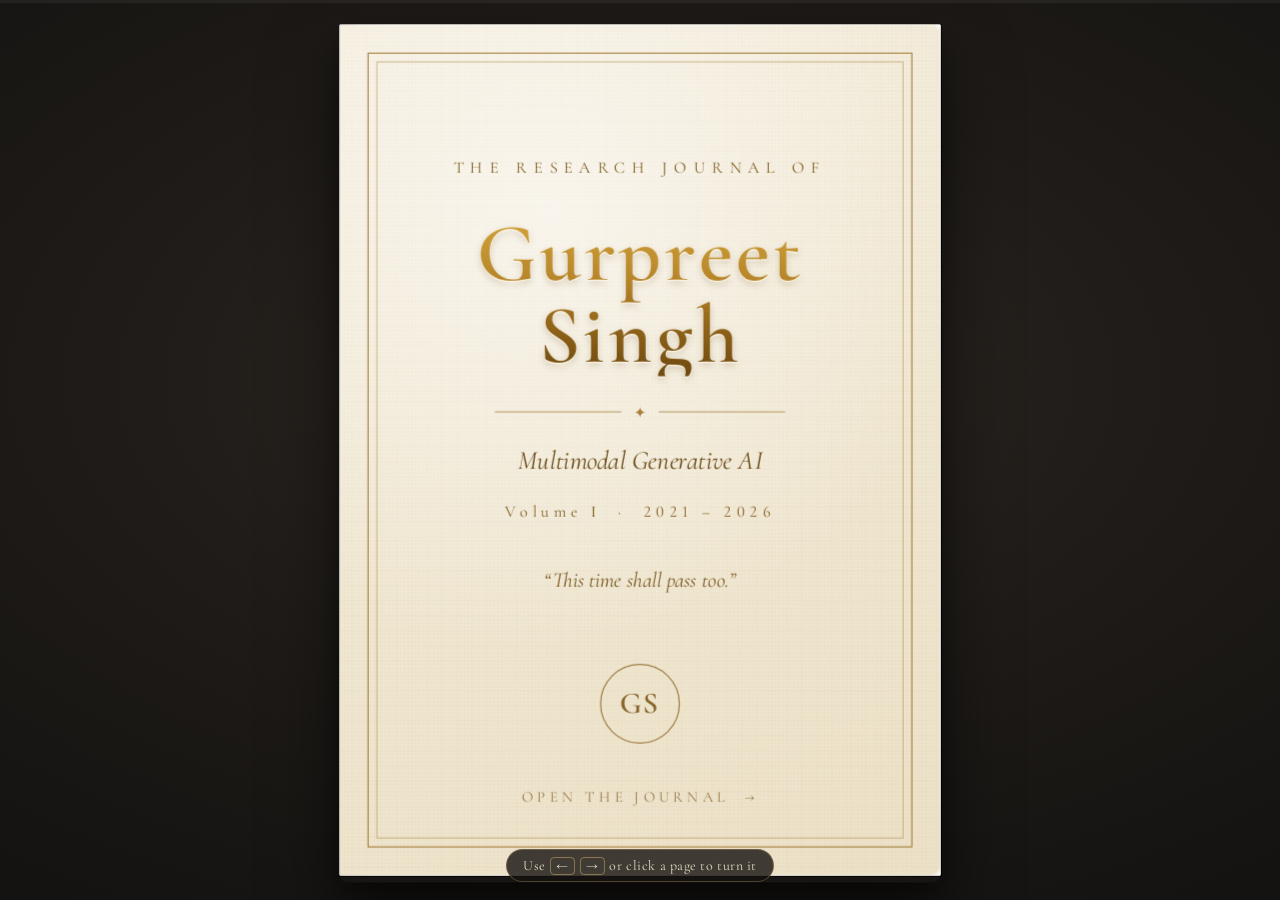
==== commit ed80e300: "Remove the bottom control bar so the book fills the screen Pages still turn with the arrow keys, by " ====
--- a/index.html
+++ b/index.html
@@ -89,10 +89,10 @@
     <div class="body small-print">
       <h3 class="mini-h">How to read this journal</h3>
       <ul class="howto">
-        <li><b>Turn a page</b> with the → and ← keys, by clicking the right or left page, or with the arrows below the book.</li>
-        <li><b>On a phone</b>, swipe left and right.</li>
+        <li><b>Turn a page</b> with the → and ← keys, or by clicking the right or left page.</li>
+        <li><b>On a phone</b>, swipe left and right, or tap the edge of the page.</li>
         <li><b>Jump to a chapter</b> from the Contents on the facing page.</li>
-        <li><b>Download the CV</b> at any time from the button below the book.</li>
+        <li><b>Download the CV</b> from the Correspondence page at the end of the journal.</li>
       </ul>
       <div class="orn small" aria-hidden="true">✦</div>
       <p>Every fact in these pages is taken from my academic record, publications and certificates. Photographs are from my own collection.</p>
@@ -629,14 +629,6 @@
 </div><!-- /stage -->
 </main>
 
-<nav class="controls" aria-label="Journal navigation">
-  <button type="button" id="prev" aria-label="Previous page">‹</button>
-  <span id="counter" aria-live="polite">Cover</span>
-  <button type="button" id="next" aria-label="Next page">›</button>
-  <span class="sep" aria-hidden="true"></span>
-  <button type="button" id="toContents" class="text-btn">Contents</button>
-  <a class="text-btn" href="assets/docs/Gurpreet_Singh_CV.pdf" target="_blank" rel="noopener">CV</a>
-</nav>
 
 <div class="hint" id="hint" role="status"><span class="h-desk">Use <kbd>←</kbd> <kbd>→</kbd> or click a page to turn it</span><span class="h-touch">Swipe to turn the pages</span></div>
 
--- a/assets/css/book.css
+++ b/assets/css/book.css
@@ -42,7 +42,7 @@
 img{display:block;max-width:100%}
 
 /* ---------- scene & scaling ---------- */
-.scene{position:fixed;inset:0 0 64px 0;display:flex;align-items:center;justify-content:center;perspective:2600px}
+.scene{position:fixed;inset:0;display:flex;align-items:center;justify-content:center;perspective:2600px}
 .stage{
   width:calc(var(--pw) * 2);height:var(--ph);
   transform:scale(var(--s));transform-origin:center center;
@@ -288,7 +288,7 @@
 .progress span{display:block;height:100%;width:0;background:linear-gradient(90deg,var(--gold-2),var(--gold));transition:width .5s}
 
 .hint{
-  position:fixed;left:50%;bottom:70px;transform:translateX(-50%);z-index:21;white-space:nowrap;
+  position:fixed;left:50%;bottom:18px;transform:translateX(-50%);z-index:21;white-space:nowrap;
   background:rgba(20,18,16,.8);color:#e7dcc4;border:1px solid rgba(209,176,106,.3);border-radius:999px;
   padding:7px 16px;font-family:var(--serif-display);font-size:14px;letter-spacing:.04em;transition:opacity .8s;
 }
@@ -299,7 +299,6 @@
   .controls{gap:2px;padding:5px 6px;bottom:10px}
   #counter{min-width:84px;font-size:13px}
   .controls .text-btn{padding:0 8px;font-size:11px;letter-spacing:.12em}
-  .scene{bottom:56px}
 }
 
 /* ---------- no-JS / print: a plain stack of pages ---------- */
